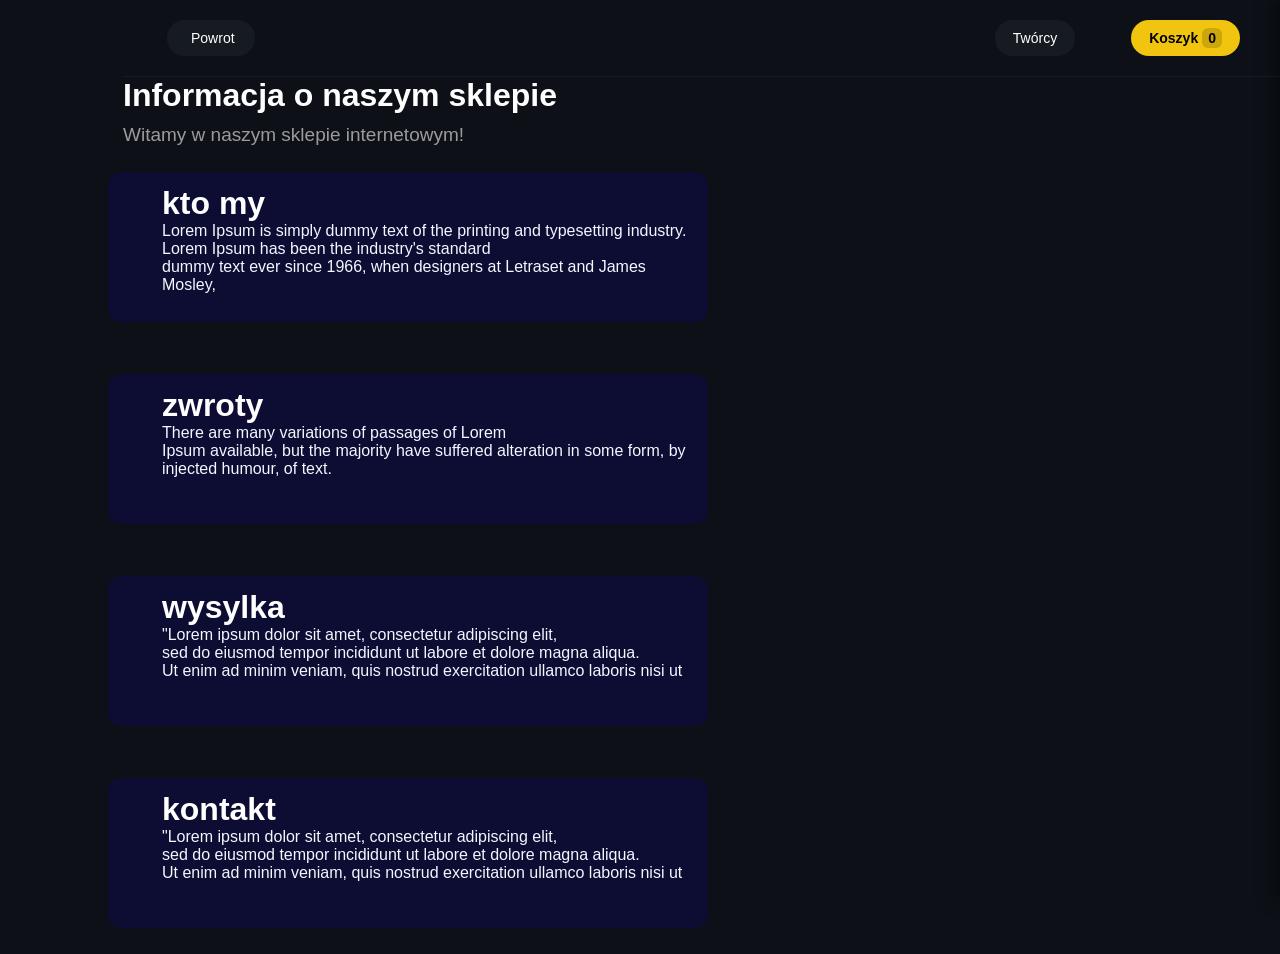
==== info.html @ 9dabe485 "Add files via upload" ====
<!DOCTYPE html>
<html lang="en">
<head>
    <meta charset="UTF-8">
    <meta name="viewport" content="width=device-width, initial-scale=1.0">
    <title>Informacja</title>
    <link rel="stylesheet" href="style.css">
    <style>
        *{
        
            margin-left: 41px;
        }
    
    </style>
</head>
<body>
    <header class="header">
        <div class="powrot-btn">
        <a href="index.html" class="powrot-btn">Powrot</a>
    </div>
        <nav class="nav">
            <a href="artists.html" class="nav-btn">Twórcy</a>
            <button class="kosz-btn" onclick="toggleCart()">Koszyk<span id="cart-count">0</span></button>
        </nav>
    </header>

    <h1>Informacja o naszym sklepie</h1>
    <p class="tekst-info-maly">Witamy w naszym sklepie internetowym!</p>
    <div class="box">
        <h1>kto my</h1>
        <p>Lorem Ipsum is simply dummy text of the
            printing and typesetting industry. <br>
            Lorem Ipsum has been the industry's standard<br> dummy text ever since 1966, 
            when designers at Letraset and James Mosley,
    </p>
        
    </div><br>
    <div class="box">
        <h1>zwroty</h1>
        <p>There are many variations of passages of Lorem <br>Ipsum available, but the majority have suffered alteration in 
            some form, by injected humour,  of text. </p>
        
    </div><br>
    <div class="box">
        <h1>wysylka</h1>
        <p>"Lorem ipsum dolor sit amet, consectetur adipiscing elit, <br>sed do eiusmod tempor
             incididunt ut labore et dolore magna aliqua.<br> Ut enim ad minim veniam, quis nostrud exercitation ullamco 
             laboris nisi ut

</p>
        
    </div><br>
    <div class="box">
        <h1>kontakt</h1>
        <p>"Lorem ipsum dolor sit amet, consectetur adipiscing elit, <br>sed do eiusmod tempor
             incididunt ut labore et dolore magna aliqua.<br> Ut enim ad minim veniam, quis nostrud exercitation ullamco 
             laboris nisi ut

</p>
        
    </div>



        <div id="cart-sidebar" class="cart-sidebar">
        <div class="cart-header">
            <h3>Koszyk</h3>
            <button class="close-cart" onclick="toggleCart()"></button>
        </div>
        <div id="cart-items" class="cart-items">
            <p class="empty-cart-text">W koszyku pusto, wybierz produkt zeby go dodac</p>
        </div>
        <div class="cart-footer">
            <div class="cart-total">
                <span>Suma</span>
                <span id="cart-total-price">0 zl</span>
            </div>
            <button class="checkout-btn" onclick="checkout()">Zloz zamowienie</button>
        </div>
    </div>

    <div id="cart-overlay" class="cart-overlay" onclick="toggleCart()"></div>

    <script src="script.js"></script>

</body>
</html>
---- style.css ----
* {
margin: 0;
padding: 0;
box-sizing: border-box;
font-family: -apple-system, BlinkMacSystemFont, "Segoe UI", Roboto, Helvetica, Arial, sans-serif;
}

body {
background-color: #0d1117;
color: #ffffff;
min-height: 100vh;
}


/*---------index----------------------------------*/


.header {
display: flex;
justify-content: space-between;
align-items: center;
padding: 20px 40px;
background-color: #0d1117;
border-bottom: 1px solid rgba(255, 255, 255, 0.05);
}

.logo {
font-size: 20px;
font-weight: 700;
cursor: pointer;
}

.nav {
display: flex;
align-items: center;
justify-content: flex-end;
gap: 15px;
margin-left: auto;
}

.nav-btn, .cart-btn {
background: #161b22;
border: none;
color: #ffffff;
padding: 10px 18px;
border-radius: 20px;
font-size: 14px;
font-weight: 500;
cursor: pointer;
transition: background 0.2s;
text-decoration: none;
}

.nav-btn:hover { 
   background: #21262d;
}

.kosz-btn {
background: #f1c40f;
color: #000;
font-weight: 600;
border: none;
padding: 10px 18px;
border-radius: 20px;
font-size: 14px;
cursor: pointer;
}

.kosz-btn span {
background: rgba(0, 0, 0, 0.15);
padding: 2px 6px;
border-radius: 6px;
margin-left: 4px;
}

.banner {
background: linear-gradient(135deg, #1e3c72 0%, #2a5298 50%, #202d43 100%);
margin: 20px 40px;
padding: 60px;
border-radius: 24px;
position: relative;
overflow: hidden;
min-height: 380px;
display: flex;
flex-direction: column;
justify-content: flex-end;
}

.banner h1 {
font-size: 120px;
font-weight: 800;
line-height: 1.1;
margin-bottom: 12px;
margin-left: 22px;
letter-spacing: 5px;
}

.banner p {
font-size: 20px;
color: rgba(255, 255, 255, 0.8);
margin-left: 22px;
}

.akcja {
position: absolute;
bottom: 40px;
right: 40px;
background: #f1c40f;
color: #000;
padding: 12px 20px;
border-radius: 8px;
font-weight: 600;
font-size: 20px;
transform: rotate(-7deg);
}

.section {
padding: 20px 40px 60px 40px;
}

.section-title {
font-size: 32px;
font-weight: 700;
margin-bottom: 8px;
}

.section-subtitle {
font-size: 15px;
color: #8b949e;
margin-bottom: 30px;
}

.produkt-nowosc {
display: grid;
grid-template-columns: repeat(auto-fill, minmax(260px, 1fr));
gap: 20px;
}

.ikonka {
background: #161b22;
border-radius: 16px;
overflow: hidden;
cursor: pointer;
transition: transform 0.2s, background 0.2s;
border: 1px solid rgba(255, 255, 255, 0.03);
display: flex;
flex-direction: column;
}

.ikonka:hover {
transform: translateY(-4px);
background: #1c2128;
}

.ikonka-img {
height: 220px;
position: relative;
}

.ikonka-img.yellow { background: #f1c40f; }
.ikonka-img.pink { background: #e84393; }
.ikonka-img.blue { background: #0984e3; }
.ikonka-img.purple { background: #6c0fc8; }

.ikonka-badge {
position: absolute;
top: 15px;
left: 15px;
background: #ffffff;
color: #000;
padding: 4px 10px;
border-radius: 12px;
font-size: 12px;
font-weight: 600;
}

.ikonka-body {
padding: 20px;
}

.ikonka-title {
font-size: 16px;
font-weight: 700;
margin-bottom: 4px;
}

.ikonka-desc {
font-size: 13px;
color: #8b949e;
margin-bottom: 12px;
}

.ikonka-price {
font-size: 16px;
font-weight: 700;
}

.cart-sidebar {
    position: fixed;
    top: 0;
    right: -30%;
    width: 30%;
    height: 100%;
    background-color: #161b22;
    color: #ffffff;
    box-shadow: -5px 0 15px rgba(0, 0, 0, 0.5);
    transition: right 0.3s ease-in-out;
    z-index: 1000;
    display: flex;
    flex-direction: column;
    box-sizing: border-box;
}

.cart-sidebar.active {
    right: 0;
}

.cart-overlay {
    position: fixed;
    top: 0;
    left: 0;
    width: 100%;
    height: 100%;
    background-color: rgba(0, 0, 0, 0.6);
    visibility: hidden;
    opacity: 0;
    transition: opacity 0.3s ease-in-out, visibility 0.3s ease-in-out;
    z-index: 999;
}

.cart-overlay.active {
    visibility: visible;
    opacity: 1;
}

.cart-header {
    padding: 20px;
    display: flex;
    justify-content: space-between;
    align-items: center;
    border-bottom: 1px solid rgba(255, 255, 255, 0.05);
}

.close-cart {
    background: none;
    border: none;
    color: #fff;
    font-size: 20px;
    cursor: pointer;
}

.cart-items {
    padding: 20px;
    flex-grow: 1;
    overflow-y: auto;
}

.empty-cart-text {
    color: #8b949e;
    font-size: 14px;
    text-align: center;
    margin-top: 40px;
}

.cart-item-row {
    display: flex;
    justify-content: space-between;
    align-items: center;
    margin-bottom: 15px;
    padding-bottom: 15px;
    border-bottom: 1px solid rgba(255, 255, 255, 0.05);
}

.cart-footer {
    padding: 20px;
    border-top: 1px solid rgba(255, 255, 255, 0.05);
    background: #0d1117;
}

.cart-total {
    display: flex;
    justify-content: space-between;
    font-size: 16px;
    font-weight: 700;
    margin-bottom: 15px;
}

.checkout-btn {
    width: 100%;
    background: #f1c40f;
    color: #000;
    border: none;
    padding: 14px;
    border-radius: 8px;
    font-weight: 700;
    font-size: 15px;
    cursor: pointer;
}

/*---------info----------------------------------*/

.box{
            border: 2px solid  rgb(13, 13, 52); 
            padding: 11px 11px 11px 11px;    
            margin: 26px;         
            border-radius: 13px;     
            display: inline-block;
            width: 600px;   
            height: 150px;
            background-color: rgb(13, 13, 52);
        
        }
        p{
            color: aliceblue;
        }
        h1{
            color: #fefefe;
            font-family: 'Segoe UI', Tahoma, Geneva, Verdana, sans-serif;
        }
        .powrot-btn{
          background: #161b22;
          border: none;
          color: #ffffff;
          padding: 10px 10px;
          border-radius: 20px;
          font-size: 14px;
          font-weight: 500;
          cursor: pointer;
          transition: background 0.2s;
          text-decoration: none;
          margin-left: 4px;
        }
        .powrot-btn:hover { 
          background: #21262d;
}
.tekst-info-maly{
    color: #9b9b9f;
    font-size: 19px;
    margin-top: 10px;
}
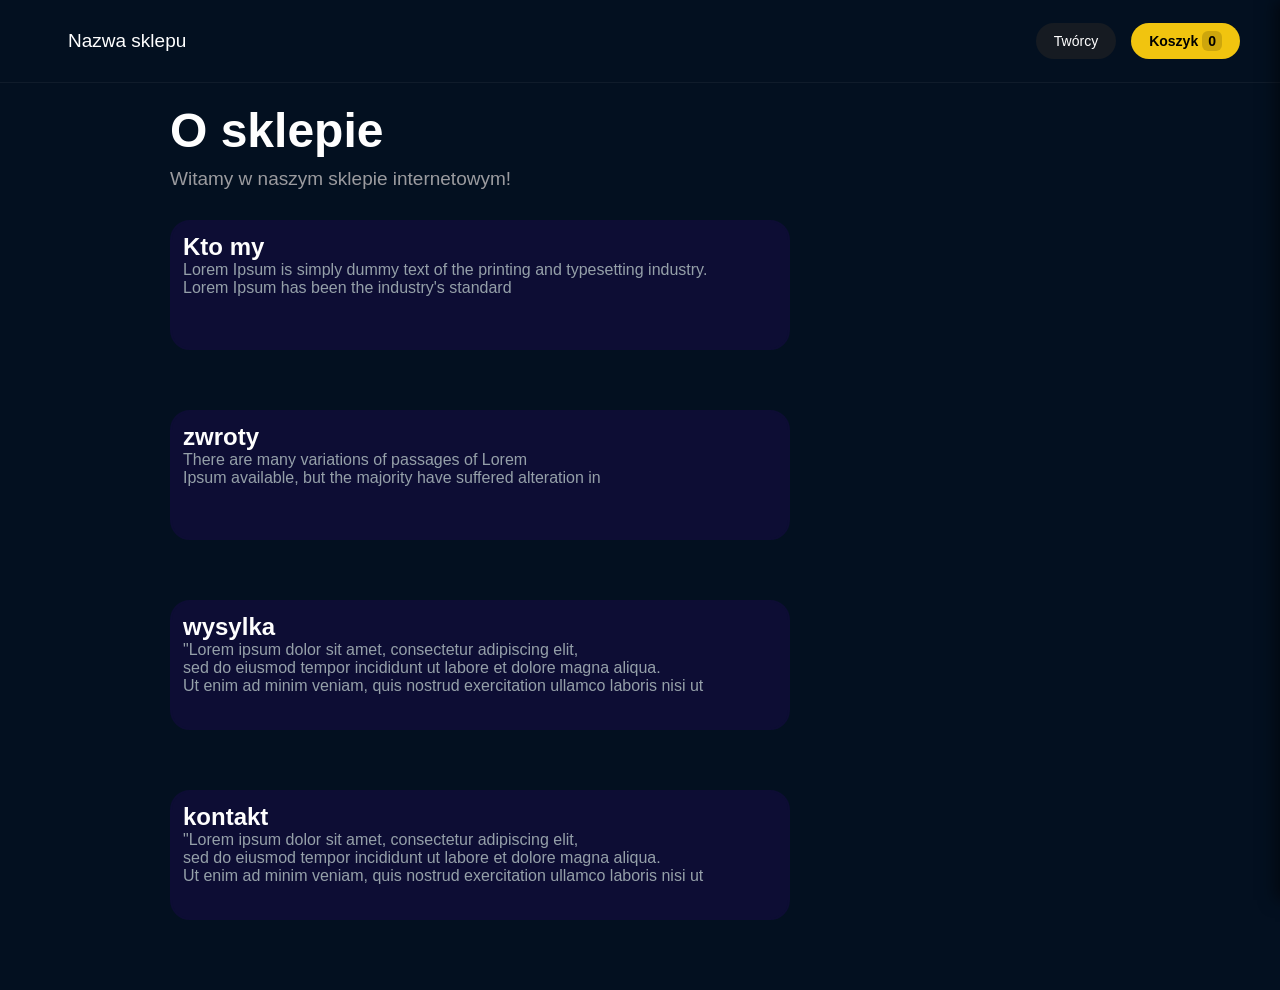
==== commit 127a49a1: "Update info.html" ====
--- a/info.html
+++ b/info.html
@@ -6,9 +6,10 @@
     <title>Informacja</title>
     <link rel="stylesheet" href="style.css">
     <style>
-        *{
-        
-            margin-left: 41px;
+        .info-section{
+            padding: 20px;
+            margin-bottom: 20px;
+            margin-left:150px;
         }
     
     </style>
@@ -16,33 +17,32 @@
 <body>
     <header class="header">
         <div class="powrot-btn">
-        <a href="index.html" class="powrot-btn">Powrot</a>
+        <a href="index.html" class="powrot-btn">Nazwa sklepu</a>
     </div>
         <nav class="nav">
             <a href="artists.html" class="nav-btn">Twórcy</a>
             <button class="kosz-btn" onclick="toggleCart()">Koszyk<span id="cart-count">0</span></button>
         </nav>
     </header>
-
-    <h1>Informacja o naszym sklepie</h1>
+<section class="info-section">
+    <h1 class="h1-info-wielka">O sklepie</h1>
     <p class="tekst-info-maly">Witamy w naszym sklepie internetowym!</p>
     <div class="box">
-        <h1>kto my</h1>
+        <h1 class="h1-box">Kto my</h1>
         <p>Lorem Ipsum is simply dummy text of the
             printing and typesetting industry. <br>
-            Lorem Ipsum has been the industry's standard<br> dummy text ever since 1966, 
-            when designers at Letraset and James Mosley,
+            Lorem Ipsum has been the industry's standard
     </p>
         
     </div><br>
     <div class="box">
-        <h1>zwroty</h1>
+        <h1 class="h1-box">zwroty</h1>
         <p>There are many variations of passages of Lorem <br>Ipsum available, but the majority have suffered alteration in 
-            some form, by injected humour,  of text. </p>
+            </p>
         
     </div><br>
     <div class="box">
-        <h1>wysylka</h1>
+        <h1 class="h1-box">wysylka</h1>
         <p>"Lorem ipsum dolor sit amet, consectetur adipiscing elit, <br>sed do eiusmod tempor
              incididunt ut labore et dolore magna aliqua.<br> Ut enim ad minim veniam, quis nostrud exercitation ullamco 
              laboris nisi ut
@@ -51,7 +51,7 @@
         
     </div><br>
     <div class="box">
-        <h1>kontakt</h1>
+        <h1 class="h1-box">kontakt</h1>
         <p>"Lorem ipsum dolor sit amet, consectetur adipiscing elit, <br>sed do eiusmod tempor
              incididunt ut labore et dolore magna aliqua.<br> Ut enim ad minim veniam, quis nostrud exercitation ullamco 
              laboris nisi ut
@@ -65,7 +65,7 @@
         <div id="cart-sidebar" class="cart-sidebar">
         <div class="cart-header">
             <h3>Koszyk</h3>
-            <button class="close-cart" onclick="toggleCart()"></button>
+            <button class="close-cart" onclick="toggleCart()">x</button>
         </div>
         <div id="cart-items" class="cart-items">
             <p class="empty-cart-text">W koszyku pusto, wybierz produkt zeby go dodac</p>
@@ -82,6 +82,6 @@
     <div id="cart-overlay" class="cart-overlay" onclick="toggleCart()"></div>
 
     <script src="script.js"></script>
-
+</section>
 </body>
-</html>+</html>
--- a/style.css
+++ b/style.css
@@ -6,7 +6,7 @@
 }
 
 body {
-background-color: #0d1117;
+background-color: #031020;
 color: #ffffff;
 min-height: 100vh;
 }
@@ -20,7 +20,7 @@
 justify-content: space-between;
 align-items: center;
 padding: 20px 40px;
-background-color: #0d1117;
+background-color: #031020;
 border-bottom: 1px solid rgba(255, 255, 255, 0.05);
 }
 
@@ -137,19 +137,18 @@
 }
 
 .ikonka {
-background: #161b22;
+background: #0b1c33;
 border-radius: 16px;
 overflow: hidden;
 cursor: pointer;
 transition: transform 0.2s, background 0.2s;
-border: 1px solid rgba(255, 255, 255, 0.03);
+border: 1px solid rgba(19, 13, 55, 0.03);
 display: flex;
 flex-direction: column;
 }
 
 .ikonka:hover {
 transform: translateY(-4px);
-background: #1c2128;
 }
 
 .ikonka-img {
@@ -302,28 +301,33 @@
 .box{
             border: 2px solid  rgb(13, 13, 52); 
             padding: 11px 11px 11px 11px;    
-            margin: 26px;         
-            border-radius: 13px;     
+            margin: 30px; 
+            margin-left: auto;        
+            border-radius: 20px;     
             display: inline-block;
-            width: 600px;   
-            height: 150px;
+            width: 620px;   
+            height: 130px;
             background-color: rgb(13, 13, 52);
         
         }
         p{
-            color: aliceblue;
-        }
-        h1{
+            color: rgb(149, 160, 169);
+        }
+        .h1-box{
             color: #fefefe;
-            font-family: 'Segoe UI', Tahoma, Geneva, Verdana, sans-serif;
+        ;
+        }
+        .h1-info-wielka{
+            color: #fefefe;
+            font-size: 48px;
+            
         }
         .powrot-btn{
-          background: #161b22;
           border: none;
           color: #ffffff;
           padding: 10px 10px;
-          border-radius: 20px;
-          font-size: 14px;
+          border-radius: 10px;
+          font-size: 19px;
           font-weight: 500;
           cursor: pointer;
           transition: background 0.2s;
@@ -337,4 +341,4 @@
     color: #9b9b9f;
     font-size: 19px;
     margin-top: 10px;
-}+}
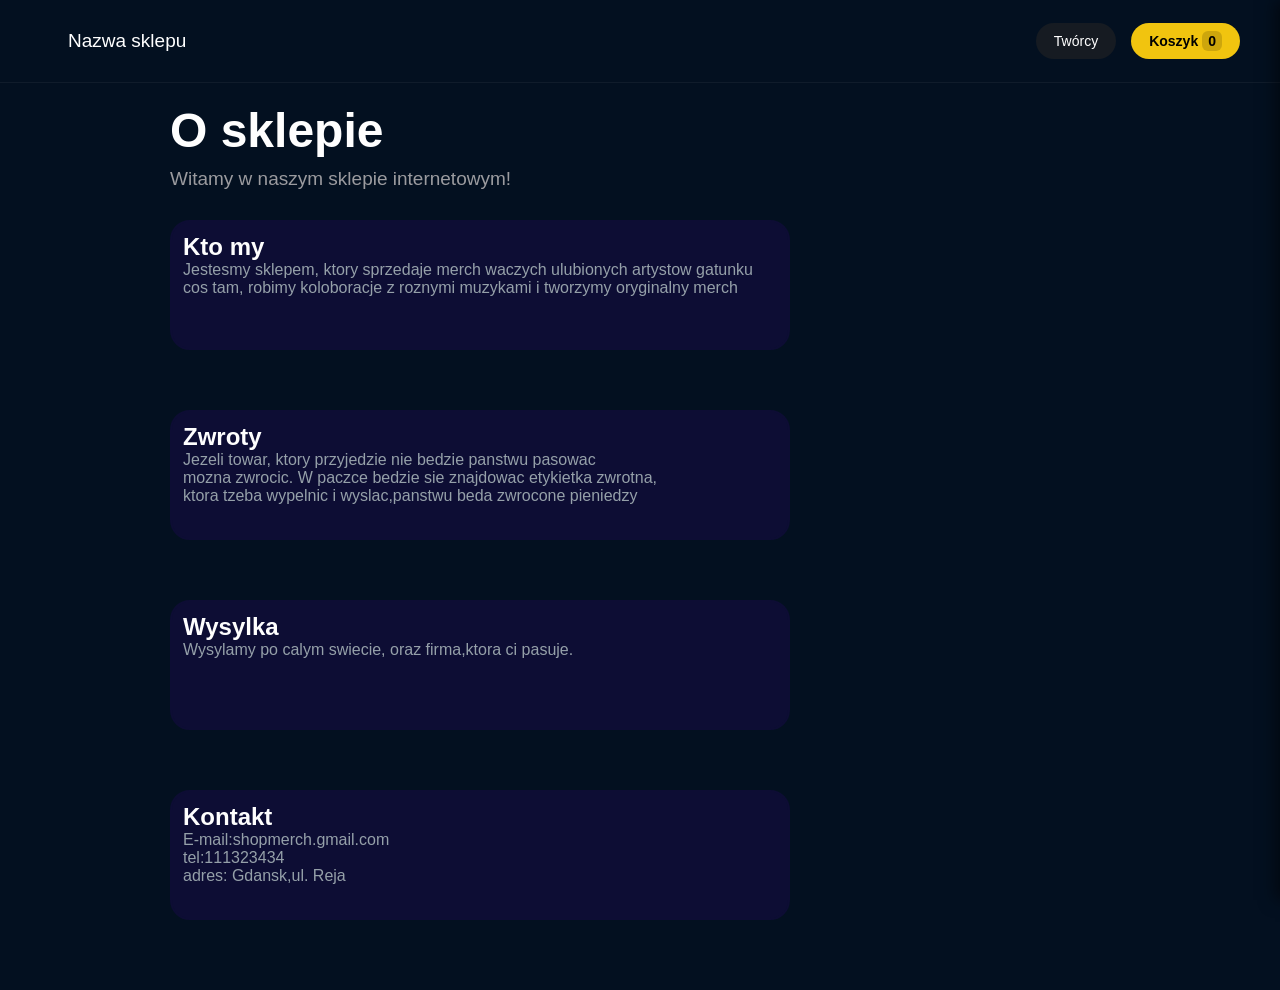
==== commit 7bc88c6e: "Revise content in info.html for clarity and detail Updated content in info.html to provide more deta" ====
--- a/info.html
+++ b/info.html
@@ -29,32 +29,30 @@
     <p class="tekst-info-maly">Witamy w naszym sklepie internetowym!</p>
     <div class="box">
         <h1 class="h1-box">Kto my</h1>
-        <p>Lorem Ipsum is simply dummy text of the
-            printing and typesetting industry. <br>
-            Lorem Ipsum has been the industry's standard
+        <p>Jestesmy sklepem, ktory sprzedaje merch waczych ulubionych artystow gatunku cos tam,
+            robimy koloboracje z roznymi muzykami i tworzymy oryginalny merch
+
+
     </p>
         
     </div><br>
     <div class="box">
-        <h1 class="h1-box">zwroty</h1>
-        <p>There are many variations of passages of Lorem <br>Ipsum available, but the majority have suffered alteration in 
+        <h1 class="h1-box">Zwroty</h1>
+        <p>Jezeli towar, ktory przyjedzie  nie bedzie panstwu pasowac<br> mozna zwrocic. 
+            W paczce bedzie sie znajdowac etykietka zwrotna,<br>ktora tzeba wypelnic i wyslac,panstwu beda zwrocone pieniedzy
             </p>
         
     </div><br>
     <div class="box">
-        <h1 class="h1-box">wysylka</h1>
-        <p>"Lorem ipsum dolor sit amet, consectetur adipiscing elit, <br>sed do eiusmod tempor
-             incididunt ut labore et dolore magna aliqua.<br> Ut enim ad minim veniam, quis nostrud exercitation ullamco 
-             laboris nisi ut
+        <h1 class="h1-box">Wysylka</h1>
+        <p> Wysylamy po calym swiecie, oraz firma,ktora ci pasuje.
 
 </p>
         
     </div><br>
     <div class="box">
-        <h1 class="h1-box">kontakt</h1>
-        <p>"Lorem ipsum dolor sit amet, consectetur adipiscing elit, <br>sed do eiusmod tempor
-             incididunt ut labore et dolore magna aliqua.<br> Ut enim ad minim veniam, quis nostrud exercitation ullamco 
-             laboris nisi ut
+        <h1 class="h1-box">Kontakt</h1>
+        <p>E-mail:shopmerch.gmail.com<br> tel:111323434<br> adres: Gdansk,ul. Reja
 
 </p>
         
